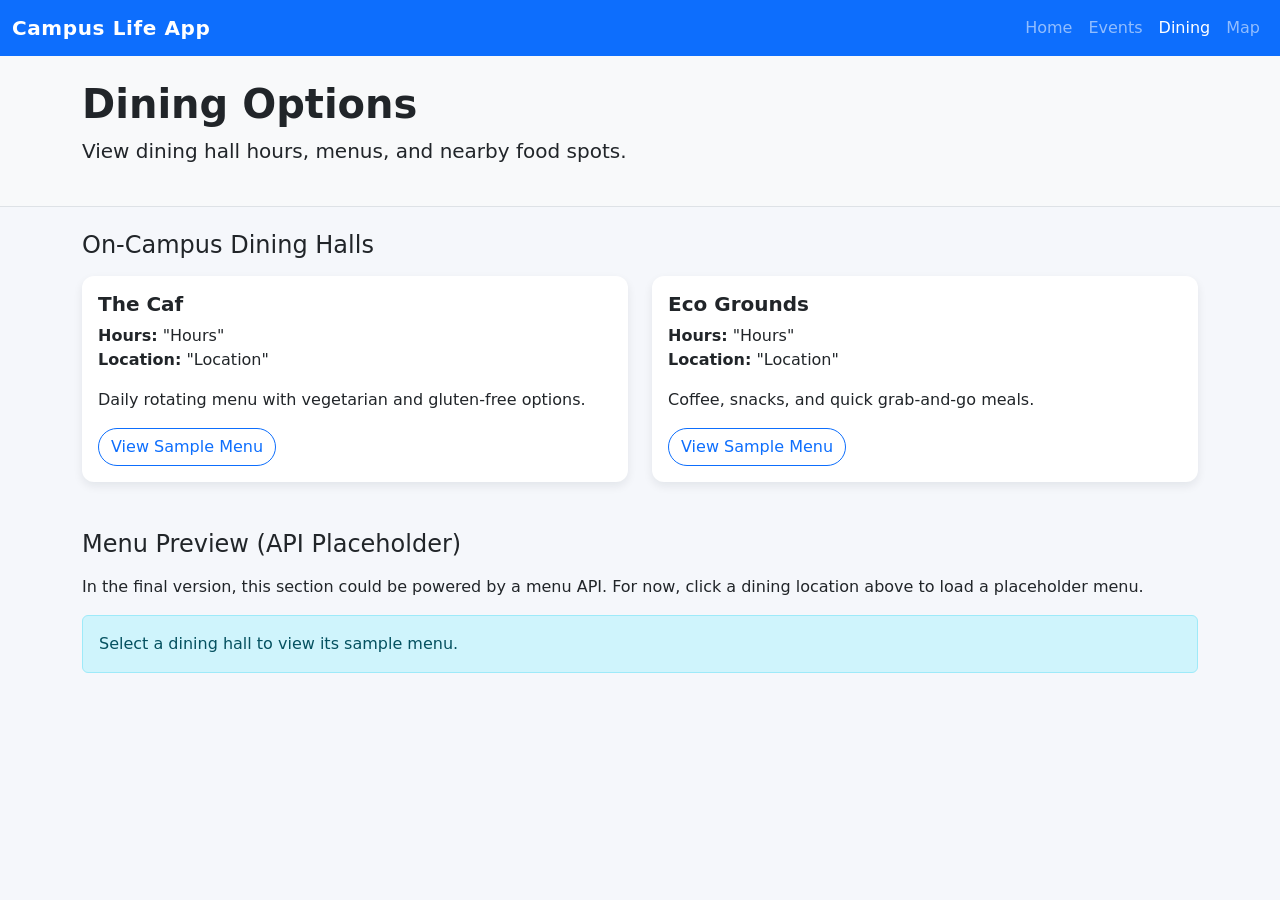
==== dining.html @ 3ef9f2b5 "Added style.css code." ====
<!DOCTYPE html>
<html lang="en">
<head>
    <meta charset="UTF-8">
    <meta name="viewport" content="width=device-width, initial-scale=1.0">
    <title>Campus Life Super App - Dining</title>

    <!-- Bootstrap CSS -->
    <link 
        href="https://cdn.jsdelivr.net/npm/bootstrap@5.3.3/dist/css/bootstrap.min.css" 
        rel="stylesheet"
    >

    <!-- Your CSS -->
    <link rel="stylesheet" href="css/style.css">
</head>
<body>
    <!-- Navbar -->
    <nav class="navbar navbar-expand-lg navbar-dark bg-primary">
        <div class="container-fluid">
            <a class="navbar-brand" href="index.html">Campus Life App</a>

            <button class="navbar-toggler" type="button" data-bs-toggle="collapse" data-bs-target="#navbarNav">
                <span class="navbar-toggler-icon"></span>
            </button>

            <div class="collapse navbar-collapse" id="navbarNav">
                <ul class="navbar-nav ms-auto">
                    <li class="nav-item"><a class="nav-link" href="index.html">Home</a></li>
                    <li class="nav-item"><a class="nav-link" href="events.html">Events</a></li>
                    <li class="nav-item"><a class="nav-link active" href="dining.html">Dining</a></li>
                    <li class="nav-item"><a class="nav-link" href="map.html">Map</a></li>
                </ul>
            </div>
        </div>
    </nav>

    <!-- Page Header -->
    <header class="bg-light py-4">
        <div class="container">
            <h1 class="fw-bold">Dining Options</h1>
            <p class="lead">View dining hall hours, menus, and nearby food spots.</p>
        </div>
    </header>

    <main class="container my-4">
        <!-- Hours / Locations -->
        <section class="mb-5">
            <h2 class="h4 mb-3">On-Campus Dining Halls</h2>
            <div class="row g-4">
                <div class="col-md-6">
                    <div class="card h-100">
                        <div class="card-body">
                            <h5 class="card-title">The Caf</h5>
                            <p class="card-text">
                                <strong>Hours:</strong> "Hours"<br>
                                <strong>Location:</strong> "Location"
                            </p>
                            <p class="card-text">
                                Daily rotating menu with vegetarian and gluten-free options.
                            </p>
                            <button class="btn btn-outline-primary dining-menu-btn" data-hall="main">
                                View Sample Menu
                            </button>
                        </div>
                    </div>
                </div>

                <div class="col-md-6">
                    <div class="card h-100">
                        <div class="card-body">
                            <h5 class="card-title">Eco Grounds</h5>
                            <p class="card-text">
                                <strong>Hours:</strong> "Hours"<br>
                                <strong>Location:</strong> "Location"
                            </p>
                            <p class="card-text">
                                Coffee, snacks, and quick grab-and-go meals.
                            </p>
                            <button class="btn btn-outline-primary dining-menu-btn" data-hall="cafe">
                                View Sample Menu
                            </button>
                        </div>
                    </div>
                </div>
            </div>
        </section>

        <!-- Placeholder for API-driven menu -->
        <section>
            <h2 class="h4 mb-3">Menu Preview (API Placeholder)</h2>
            <p>
                In the final version, this section could be powered by a menu API. 
                For now, click a dining location above to load a placeholder menu.
            </p>
            <div id="menuDisplay" class="alert alert-info" role="alert">
                Select a dining hall to view its sample menu.
            </div>
        </section>
    </main>

    <!-- Bootstrap JS -->
    <script src="https://cdn.jsdelivr.net/npm/bootstrap@5.3.3/dist/js/bootstrap.bundle.min.js"></script>

    <!-- Your JS -->
    <script src="js/script.js"></script>
</body>
</html>
---- css/style.css ----
/* css/style.css */

/* Global */
body {
  background-color: #f5f7fb;
  font-family: system-ui, -apple-system, BlinkMacSystemFont, "Segoe UI", sans-serif;
}

/* Navbar tweaks */
.navbar-brand {
  font-weight: 600;
  letter-spacing: 0.03em;
}

/* Page headers */
header.bg-light {
  border-bottom: 1px solid #dee2e6;
}

/* Cards */
.card {
  border: none;
  box-shadow: 0 4px 10px rgba(15, 23, 42, 0.08);
  border-radius: 0.75rem;
}

.card-title {
  font-weight: 600;
}

/* Buttons */
.btn-primary,
.btn-outline-primary {
  border-radius: 999px;
}

/* Hero section on home */
header .display-5 {
  margin-bottom: 0.5rem;
}

header .lead {
  max-width: 600px;
}

/* Map placeholder */
#mapPlaceholder {
  border-style: dashed;
}

/* Utility spacing overrides if needed */
.mt-4 {
  margin-top: 1.5rem !important;
}

.mb-5 {
  margin-bottom: 3rem !important;
}
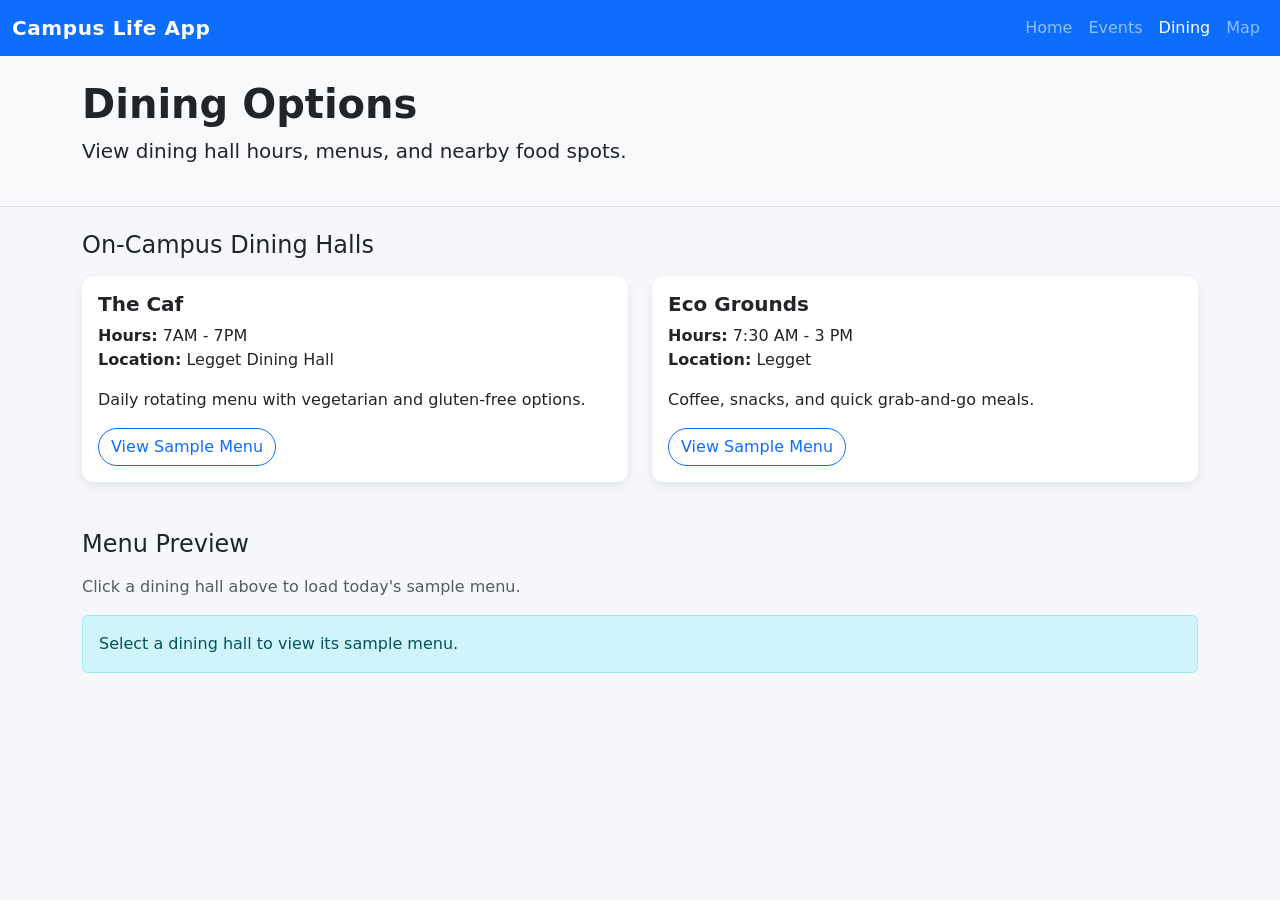
==== commit 31deb967: "Cleaned up html files and added interactice map and weather API." ====
--- a/dining.html
+++ b/dining.html
@@ -53,8 +53,8 @@
                         <div class="card-body">
                             <h5 class="card-title">The Caf</h5>
                             <p class="card-text">
-                                <strong>Hours:</strong> "Hours"<br>
-                                <strong>Location:</strong> "Location"
+                                <strong>Hours:</strong> 7AM - 7PM<br>
+                                <strong>Location:</strong> Legget Dining Hall
                             </p>
                             <p class="card-text">
                                 Daily rotating menu with vegetarian and gluten-free options.
@@ -71,8 +71,8 @@
                         <div class="card-body">
                             <h5 class="card-title">Eco Grounds</h5>
                             <p class="card-text">
-                                <strong>Hours:</strong> "Hours"<br>
-                                <strong>Location:</strong> "Location"
+                                <strong>Hours:</strong> 7:30 AM - 3 PM<br>
+                                <strong>Location:</strong> Legget
                             </p>
                             <p class="card-text">
                                 Coffee, snacks, and quick grab-and-go meals.
@@ -87,17 +87,16 @@
         </section>
 
         <!-- Placeholder for API-driven menu -->
-        <section>
-            <h2 class="h4 mb-3">Menu Preview (API Placeholder)</h2>
-            <p>
-                In the final version, this section could be powered by a menu API. 
-                For now, click a dining location above to load a placeholder menu.
-            </p>
-            <div id="menuDisplay" class="alert alert-info" role="alert">
-                Select a dining hall to view its sample menu.
-            </div>
-        </section>
-    </main>
+    <section>
+    <h2 class="h4 mb-3">Menu Preview</h2>
+    <p class="text-muted">
+        Click a dining hall above to load today's sample menu.  
+    </p>
+
+    <div id="menuDisplay" class="alert alert-info" role="alert">
+        Select a dining hall to view its sample menu.
+    </div>
+</section>   
 
     <!-- Bootstrap JS -->
     <script src="https://cdn.jsdelivr.net/npm/bootstrap@5.3.3/dist/js/bootstrap.bundle.min.js"></script>
--- a/css/style.css
+++ b/css/style.css
@@ -55,4 +55,30 @@
 
 .mb-5 {
   margin-bottom: 3rem !important;
+}
+/* Smooth fade animation */
+.fade-in {
+  animation: fadeIn 0.4s ease-out;
+}
+
+@keyframes fadeIn {
+  from {
+    opacity: 0;
+    transform: translateY(4px);
+  }
+  to {
+    opacity: 1;
+    transform: translateY(0);
+  }
+}
+
+/* Mobile improvements */
+@media (max-width: 576px) {
+  h1, .display-5 {
+    font-size: 1.8rem;
+  }
+
+  .card {
+    margin-bottom: 1rem;
+  }
 }
